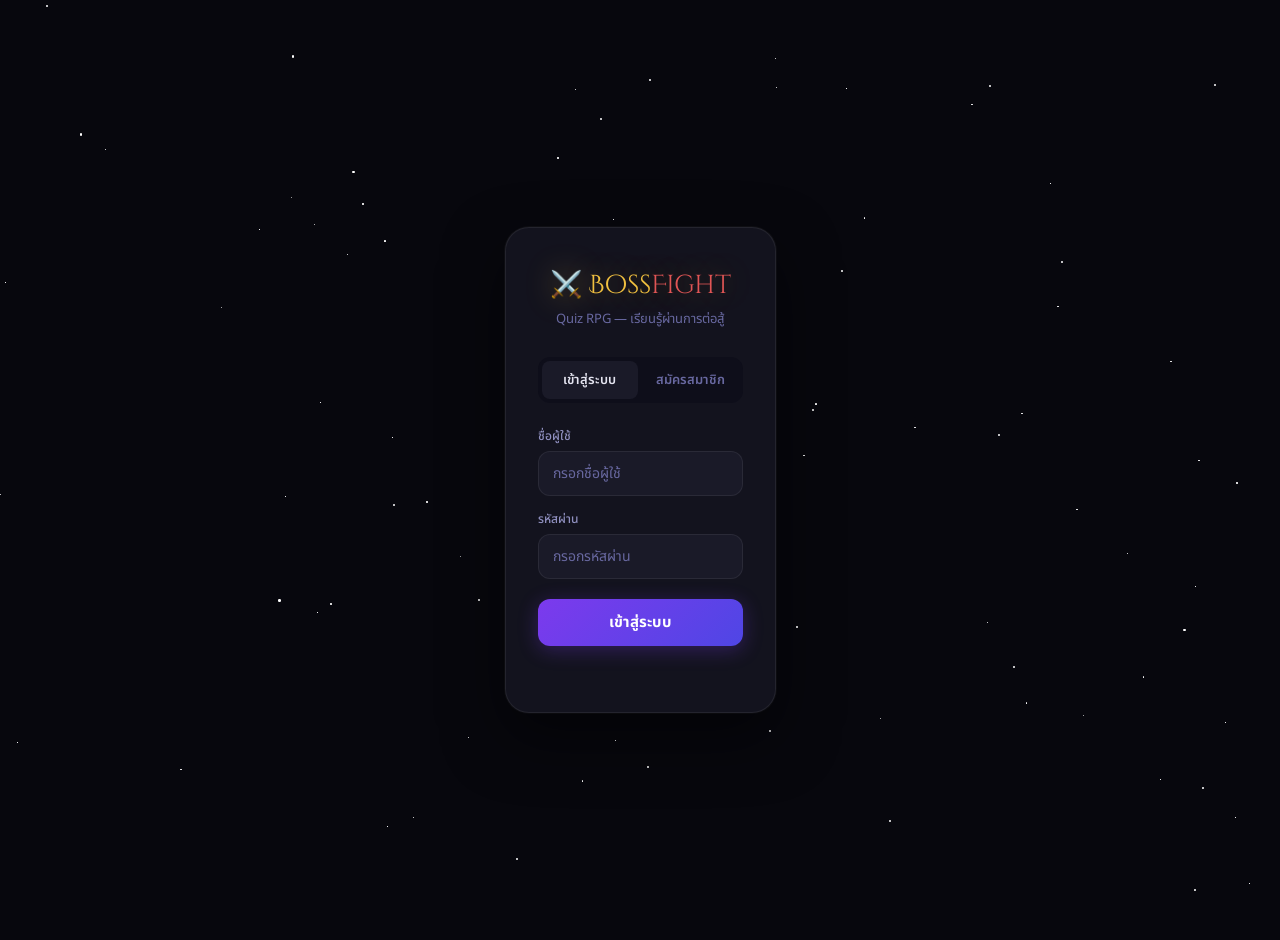
==== index.html @ 36916bfd "Add files via upload" ====
<!DOCTYPE html>
<html lang="th">
<head>
  <meta charset="UTF-8"/>
  <meta name="viewport" content="width=device-width,initial-scale=1.0"/>
  <title>Boss Fight Quiz v3</title>
  <link rel="stylesheet" href="style.css"/>
</head>
<body>

<div class="stars" id="stars"></div>
<div class="toast" id="toast"></div>

<!-- ═══════════════════════════════════════════
     LEVEL UP OVERLAY
═══════════════════════════════════════════ -->
<div class="overlay-bg" id="levelup-overlay">
  <div class="levelup-box">
    <div class="levelup-glow">⚡</div>
    <div class="levelup-title">LEVEL UP!</div>
    <div class="levelup-desc" id="levelup-level">Level 2</div>
    <div class="new-skills" id="levelup-skills"></div>
    <button class="btn btn-gold" onclick="closeLevelUp()">เดินหน้าต่อ!</button>
  </div>
</div>

<!-- ═══════════════════════════════════════════
     LOGIN SCREEN
═══════════════════════════════════════════ -->
<div id="login-screen">
  <div class="stars" style="position:fixed;inset:0;pointer-events:none;z-index:0"></div>
  <div style="position:relative;z-index:1;min-height:100vh;display:flex;align-items:center;justify-content:center;padding:20px">
    <div class="login-box">
      <div class="login-logo">⚔️ Boss<span>Fight</span></div>
      <div class="login-sub">Quiz RPG — เรียนรู้ผ่านการต่อสู้</div>

      <div class="login-tabs">
        <button class="login-tab active" id="login-tab-login"    onclick="switchLoginTab('login')">เข้าสู่ระบบ</button>
        <button class="login-tab"        id="login-tab-register" onclick="switchLoginTab('register')">สมัครสมาชิก</button>
      </div>

      <div class="input-group">
        <label class="input-label">ชื่อผู้ใช้</label>
        <input class="input-field" id="login-username" type="text" placeholder="กรอกชื่อผู้ใช้" autocomplete="username"/>
      </div>
      <div class="input-group">
        <label class="input-label">รหัสผ่าน</label>
        <input class="input-field" id="login-password" type="password" placeholder="กรอกรหัสผ่าน" autocomplete="current-password"
               onkeydown="if(event.key==='Enter')doLogin()"/>
      </div>
      <div class="input-group" id="register-extra" style="display:none">
        <label class="input-label">ชื่อที่แสดง</label>
        <input class="input-field" id="login-displayname" type="text" placeholder="ชื่อที่จะแสดงในเกม"/>
      </div>

      <button class="btn-login" onclick="doLogin()">
        <span id="login-btn-text">เข้าสู่ระบบ</span>
      </button>
      <div class="login-error" id="login-error"></div>
      <!-- <div class="login-hint">🔐 Admin: username <b>admin</b> / password <b>BFQ@admin2025</b></div> -->
    </div>
  </div>
</div>

<!-- ═══════════════════════════════════════════
     MAIN APP
═══════════════════════════════════════════ -->
<div id="app" style="display:none">

  <!-- HEADER -->
  <div class="header">
    <div class="logo">⚔️ Boss<span>Fight</span> Quiz</div>
    <div class="header-right">
      <span style="font-size:11px;color:var(--muted)">v3.0</span>
      <button class="btn-logout" onclick="doLogout()">ออกจากระบบ</button>
    </div>
  </div>

  <!-- STATUS BAR -->
  <div class="status-bar">
    <div class="stat-item">
      <div class="stat-label">⚡ Level</div>
      <div class="stat-val gold" id="stat-level">1</div>
    </div>
    <div class="stat-item">
      <div class="stat-label">💰 Gold</div>
      <div class="stat-val gold" id="stat-gold">0</div>
    </div>
    <div class="stat-item">
      <div class="stat-label">🏆 Wins</div>
      <div class="stat-val green" id="stat-wins">0</div>
    </div>
    <div class="stat-item">
      <div class="stat-label">🗼 Floor</div>
      <div class="stat-val purple" id="stat-floor">0</div>
    </div>
    <div class="xp-wrap">
      <div class="xp-track"><div class="xp-fill" id="xp-fill" style="width:0%"></div></div>
      <div class="xp-label" style="display:flex;justify-content:space-between">
        <span id="xp-label-left">0 / 100 XP</span>
        <span id="xp-label-right">Lv.1</span>
      </div>
    </div>
  </div>

  <!-- TABS -->
  <div class="tabs">
    <button class="tab active" id="tab-home"      onclick="showTab('home')">🏠 หลัก</button>
    <button class="tab"        id="tab-skills"    onclick="showTab('skills')">✨ สกิล</button>
    <button class="tab"        id="tab-inventory" onclick="showTab('inventory')">🎒 ไอเทม</button>
    <button class="tab"        id="tab-board"     onclick="showTab('board')">📊 อันดับ</button>
  </div>

  <!-- ═══════════════ HOME ═══════════════ -->
  <div id="screen-home">
    <div class="home-hero">
      <div class="home-title">เลือกบอสที่จะต่อสู้</div>
      <div class="home-sub">ตอบถูก → ดีลดาเมจ | ตอบผิด → โดนตี | Streak → โบนัสคูณ</div>
      <div class="player-greeting" id="player-name-display">สวัสดี!</div>
    </div>

    <!-- Daily Challenge -->
    <div class="daily-card" onclick="startDaily()">
      <div class="daily-icon">🌟</div>
      <div class="daily-info">
        <div class="daily-title">Daily Challenge</div>
        <div class="daily-sub">7 คำถามสุดมันส์จากทุกวิชา! รีเซ็ตทุกวัน</div>
      </div>
      <div class="daily-badge" id="daily-badge">รับรางวัล</div>
    </div>

    <div class="section-label">⚔️ เลือกบอส</div>
    <div class="boss-grid">
      <div class="boss-card" onclick="startBattle('bio')"         style="--accent:#4caf7d">
        <span class="boss-emoji">🦠</span>
        <div class="boss-name">ไวรัสโควิด</div>
        <div class="boss-sub">ชีววิทยา</div>
        <span class="boss-diff diff-easy">ง่าย</span>
        <div class="boss-reward">🏆 60XP · 💰30G</div>
      </div>
      <div class="boss-card" onclick="startBattle('english')"     style="--accent:#22d3ee">
        <span class="boss-emoji">📚</span>
        <div class="boss-name">Grammar Dragon</div>
        <div class="boss-sub">ภาษาอังกฤษ</div>
        <span class="boss-diff diff-easy">ง่าย</span>
        <div class="boss-reward">🏆 55XP · 💰28G</div>
      </div>
      <div class="boss-card" onclick="startBattle('thailand')"    style="--accent:#fb923c">
        <span class="boss-emoji">🏯</span>
        <div class="boss-name">สยามผู้พิทักษ์</div>
        <div class="boss-sub">ความรู้ไทย</div>
        <span class="boss-diff diff-easy">ง่าย</span>
        <div class="boss-reward">🏆 60XP · 💰32G</div>
      </div>
      <div class="boss-card" onclick="startBattle('math')"        style="--accent:#5b9cf6">
        <span class="boss-emoji">🐉</span>
        <div class="boss-name">มังกรสมการ</div>
        <div class="boss-sub">คณิตศาสตร์</div>
        <span class="boss-diff diff-med">ปานกลาง</span>
        <div class="boss-reward">🏆 80XP · 💰40G</div>
      </div>
      <div class="boss-card" onclick="startBattle('history')"     style="--accent:#fb923c">
        <span class="boss-emoji">⚔️</span>
        <div class="boss-name">จอมทัพโบราณ</div>
        <div class="boss-sub">ประวัติศาสตร์</div>
        <span class="boss-diff diff-med">ปานกลาง</span>
        <div class="boss-reward">🏆 70XP · 💰35G</div>
      </div>
      <div class="boss-card" onclick="startBattle('geography')"   style="--accent:#4caf7d">
        <span class="boss-emoji">🌍</span>
        <div class="boss-name">มังกรแผนที่</div>
        <div class="boss-sub">ภูมิศาสตร์</div>
        <span class="boss-diff diff-med">ปานกลาง</span>
        <div class="boss-reward">🏆 75XP · 💰38G</div>
      </div>
      <div class="boss-card" onclick="startBattle('science')"     style="--accent:#a78bfa">
        <span class="boss-emoji">⚗️</span>
        <div class="boss-name">จอมพลังงาน</div>
        <div class="boss-sub">วิทยาศาสตร์</div>
        <span class="boss-diff diff-hard">ยาก</span>
        <div class="boss-reward">🏆 100XP · 💰50G</div>
      </div>
      <div class="boss-card" onclick="startBattle('programming')" style="--accent:#22d3ee">
        <span class="boss-emoji">🐛</span>
        <div class="boss-name">บั๊กยักษ์</div>
        <div class="boss-sub">วิทยาการคอมพ์</div>
        <span class="boss-diff diff-hard">ยาก</span>
        <div class="boss-reward">🏆 95XP · 💰48G</div>
      </div>
      <div class="boss-card" onclick="startBattle('physics')"     style="--accent:#f472b6">
        <span class="boss-emoji">🌌</span>
        <div class="boss-name">ราชาแรงโน้มถ่วง</div>
        <div class="boss-sub">ฟิสิกส์</div>
        <span class="boss-diff diff-epic">ยากมาก</span>
        <div class="boss-reward">🏆 130XP · 💰65G</div>
      </div>
      <div class="boss-card" onclick="startBattle('astronomy')"   style="--accent:#22d3ee">
        <span class="boss-emoji">⭐</span>
        <div class="boss-name">ราชาดาว</div>
        <div class="boss-sub">ดาราศาสตร์</div>
        <span class="boss-diff diff-epic">ยากมาก</span>
        <div class="boss-reward">🏆 150XP · 💰75G</div>
      </div>
    </div>

    <!-- Endless Tower -->
    <div class="endless-card" onclick="startEndless()">
      <div class="endless-icon">🗼</div>
      <div class="endless-info">
        <div class="endless-title">Endless Tower</div>
        <div class="endless-sub">ขึ้นชั้นไม่สิ้นสุด · ยากขึ้นทุกชั้น · ดรอปเรต +50%</div>
      </div>
      <div style="color:var(--purple);font-size:18px;margin-left:auto">→</div>
    </div>
  </div>

  <!-- ═══════════════ BATTLE ═══════════════ -->
  <div id="screen-battle" style="display:none">

    <div class="floor-banner" id="floor-banner" style="display:none">
      <div><div class="floor-label">Endless Tower</div><div class="floor-num" id="floor-display">ชั้น 1</div></div>
      <div style="font-size:12px;color:var(--muted)" id="floor-record">สถิติ: 0</div>
    </div>

    <div class="battle-top">
      <div class="fighter">
        <div class="fighter-name">👤 ผู้เล่น</div>
        <div class="fighter-hp"><span id="player-hp-val">100</span><span id="player-hp-max">/100</span></div>
        <div class="hp-track"><div class="hp-fill hp-player" id="player-hp-bar" style="width:100%"></div></div>
      </div>
      <div class="vs-badge">VS</div>
      <div class="fighter">
        <div class="fighter-name" id="boss-name-display">👹 บอส</div>
        <div class="fighter-hp"><span id="boss-hp-val">100</span><span id="boss-hp-max">/100</span></div>
        <div class="hp-track"><div class="hp-fill hp-boss" id="boss-hp-bar" style="width:100%"></div></div>
      </div>
    </div>

    <div class="combo-bar">
      <div class="combo-flames">
        <span class="flame" id="f1">🔥</span><span class="flame" id="f2">🔥</span>
        <span class="flame" id="f3">🔥</span><span class="flame" id="f4">🔥</span>
        <span class="flame" id="f5">🔥</span>
      </div>
      <div class="combo-text">Streak: <span class="hi" id="combo-count">0</span> | Bonus: <span class="hi" id="combo-bonus">x1.0</span></div>
    </div>

    <div class="skills-row" id="skills-row"></div>

    <div class="question-card boss-speaking" id="question-card">
      <div class="boss-speech">
        <div class="boss-face" id="boss-face">👹</div>
        <div class="speech-bubble">
          <div class="boss-taunt" id="boss-taunt">บอสพูด...</div>
          <div class="question-text" id="question-text">คำถาม</div>
        </div>
      </div>
      <div class="choices" id="choices"></div>
    </div>

    <div class="battle-log" id="battle-log"></div>

    <div class="action-row" id="action-row" style="display:none">
      <button class="btn btn-gold" onclick="nextQuestion()">คำถามต่อไป →</button>
      <button class="btn btn-red"  onclick="surrenderBattle()">ยอมแพ้</button>
    </div>

    <div style="display:flex;justify-content:space-between;flex-wrap:wrap;gap:8px;margin-top:4px">
      <span style="font-size:12px;color:var(--muted)" id="q-counter">ข้อ 1/5</span>
      <span style="font-size:12px;color:var(--gold)"  id="battle-score">คะแนน: 0</span>
    </div>
  </div>

  <!-- ═══════════════ RESULT ═══════════════ -->
  <div id="screen-result" style="display:none">
    <div class="result-hero">
      <div class="result-icon"  id="result-icon">🏆</div>
      <div class="result-title" id="result-title">ชนะแล้ว!</div>
      <div class="result-sub"   id="result-sub">สรุปผล</div>
      <div class="grade-badge grade-S" id="result-grade">S</div>
    </div>
    <div class="stats-grid">
      <div class="stat-box"><div class="stat-box-num" id="r-correct">0</div><div class="stat-box-label">ตอบถูก</div></div>
      <div class="stat-box"><div class="stat-box-num" id="r-wrong">0</div><div class="stat-box-label">ตอบผิด</div></div>
      <div class="stat-box"><div class="stat-box-num" id="r-maxcombo">0</div><div class="stat-box-label">Max Streak</div></div>
      <div class="stat-box"><div class="stat-box-num" id="r-score">0</div><div class="stat-box-label">คะแนน</div></div>
    </div>
    <div class="rewards-card">
      <div class="rewards-title">รางวัลที่ได้รับ</div>
      <div id="rewards-list"></div>
    </div>
    <div class="action-row">
      <button class="btn btn-gold"   onclick="showTab('home')">กลับหน้าหลัก</button>
      <button class="btn btn-purple" onclick="startEndless()">🗼 Endless</button>
      <button class="btn"            onclick="showTab('board')">📊 อันดับ</button>
    </div>
  </div>

  <!-- ═══════════════ SKILLS ═══════════════ -->
  <div id="screen-skills" style="display:none">
    <div style="margin-bottom:12px">
      <div style="font-size:15px;font-weight:700;color:var(--text)">ทักษะของเจ้า</div>
      <div style="font-size:12px;color:var(--muted)">ปลดล็อคตามเลเวล — ใช้ระหว่างต่อสู้ได้</div>
    </div>
    <div class="skill-list" id="skill-list"></div>
  </div>

  <!-- ═══════════════ INVENTORY ═══════════════ -->
  <div id="screen-inventory" style="display:none">
    <div class="inv-header">
      <div>
        <div style="font-size:15px;font-weight:700;color:var(--text)">กระเป๋าไอเทม</div>
        <div style="font-size:12px;color:var(--muted)">กดดูรายละเอียด — ใช้ระหว่างต่อสู้ผ่านปุ่ม Quick Bar</div>
      </div>
      <div class="inv-gold">💰 <span id="inv-gold-display">0</span></div>
    </div>
    <div class="item-detail" id="item-detail">
      <div class="item-detail-header">
        <div class="item-big-icon" id="item-detail-icon">🧪</div>
        <div>
          <div class="item-detail-title" id="item-detail-name">ไอเทม</div>
          <div class="item-detail-sub"   id="item-detail-desc">คำอธิบาย</div>
          <span class="item-rarity"      id="item-detail-rarity">Common</span>
        </div>
      </div>
    </div>
    <div class="inv-grid" id="inv-grid"></div>
    <div class="text-muted" style="margin-top:6px">✨ ไอเทม Epic/Legend ดรอปจากบอสและ Endless Tower</div>
  </div>

  <!-- ═══════════════ LEADERBOARD ═══════════════ -->
  <div id="screen-board" style="display:none">
    <div style="margin-bottom:12px">
      <div style="font-size:15px;font-weight:700;color:var(--text)">📊 อันดับผู้เล่น</div>
      <div style="font-size:12px;color:var(--muted)">เรียงตามคะแนนสะสมทั้งหมด</div>
    </div>
    <div id="board-list"></div>
  </div>

</div><!-- /app -->

<script src="game.js"></script>
</body>
</html>
---- style.css ----
/* =============================================
   BOSS FIGHT QUIZ v3.0 — style.css
   ============================================= */

@import url('https://fonts.googleapis.com/css2?family=Cinzel+Decorative:wght@700;900&family=Noto+Sans+Thai:wght@300;400;500;600;700&family=JetBrains+Mono:wght@400;700&display=swap');

:root {
  --bg:       #07070d;
  --bg2:      #0e0e1a;
  --bg3:      #14141f;
  --card:     #13131e;
  --card2:    #1a1a28;
  --card3:    #212133;
  --border:   rgba(255,255,255,0.07);
  --border2:  rgba(255,255,255,0.14);
  --border3:  rgba(255,255,255,0.22);
  --gold:     #f0c040;
  --gold2:    #ffe080;
  --red:      #e05555;
  --red2:     #ff7777;
  --green:    #4caf7d;
  --green2:   #7dffa8;
  --blue:     #5b9cf6;
  --blue2:    #8fc5ff;
  --purple:   #a78bfa;
  --purple2:  #c9b5ff;
  --orange:   #fb923c;
  --cyan:     #22d3ee;
  --pink:     #f472b6;
  --text:     #e4e4f0;
  --muted:    #6868a0;
  --muted2:   #9090c0;
  --r:        12px;
  --r-lg:     18px;
  --r-xl:     24px;
}

*, *::before, *::after { box-sizing: border-box; margin: 0; padding: 0; }

html { scroll-behavior: smooth; }

body {
  background: var(--bg);
  color: var(--text);
  font-family: 'Noto Sans Thai', sans-serif;
  min-height: 100vh;
  overflow-x: hidden;
}

/* ── SCROLLBAR ── */
::-webkit-scrollbar { width: 4px; }
::-webkit-scrollbar-track { background: var(--bg); }
::-webkit-scrollbar-thumb { background: var(--card3); border-radius: 99px; }

/* ── SELECTION ── */
::selection { background: rgba(167,139,250,0.3); color: var(--purple2); }

/* =============================================
   STARS
   ============================================= */
.stars { position: fixed; inset: 0; pointer-events: none; z-index: 0; overflow: hidden; }
.star  {
  position: absolute; border-radius: 50%; background: #fff;
  animation: twinkle var(--d,3s) var(--delay,0s) infinite;
}
@keyframes twinkle { 0%,100%{opacity:.08} 50%{opacity:var(--op,.6)} }

/* =============================================
   LAYOUT
   ============================================= */
.screen { display: none; }
.screen.active { display: block; }

#app {
  position: relative; z-index: 1;
  max-width: 720px; margin: 0 auto; padding: 16px;
}

/* ── HEADER ── */
.header {
  display: flex; align-items: center;
  justify-content: space-between; padding: 12px 0 18px;
}
.logo {
  font-family: 'Cinzel Decorative', serif;
  font-size: 17px; color: var(--gold);
  letter-spacing: 1px;
  text-shadow: 0 0 24px rgba(240,192,64,.45);
}
.logo span { color: var(--red); text-shadow: 0 0 16px rgba(224,85,85,.5); }
.header-right { display: flex; align-items: center; gap: 10px; }
.btn-logout {
  font-size: 12px; color: var(--muted2); background: transparent;
  border: 1px solid var(--border); border-radius: 8px;
  padding: 5px 10px; cursor: pointer; font-family: inherit; transition: all .2s;
}
.btn-logout:hover { border-color: var(--red); color: var(--red); }

/* ── STATUS BAR ── */
.status-bar {
  background: var(--card); border: 1px solid var(--border);
  border-radius: var(--r-lg); padding: 14px 18px; margin-bottom: 14px;
  display: grid; grid-template-columns: 1fr 1fr 1fr 1fr; gap: 10px; align-items: center;
}
.stat-item { text-align: center; }
.stat-label { font-size: 10px; color: var(--muted); letter-spacing: 1px; text-transform: uppercase; margin-bottom: 3px; }
.stat-val   { font-size: 17px; font-weight: 700; color: var(--text); }
.stat-val.gold   { color: var(--gold); }
.stat-val.purple { color: var(--purple); }
.stat-val.cyan   { color: var(--cyan); }
.stat-val.green  { color: var(--green); }
.xp-wrap    { grid-column: 1 / -1; margin-top: 2px; }
.xp-track   { background: rgba(255,255,255,.05); border-radius: 99px; height: 7px; overflow: hidden; position: relative; }
.xp-fill    { height: 100%; border-radius: 99px; background: linear-gradient(90deg, var(--purple), var(--blue), var(--cyan)); transition: width .7s cubic-bezier(.4,0,.2,1); }
.xp-label   { font-size: 11px; color: var(--muted); margin-top: 3px; display: flex; justify-content: space-between; }

/* ── TABS ── */
.tabs {
  display: flex; gap: 3px; background: var(--card);
  border: 1px solid var(--border); border-radius: var(--r);
  padding: 4px; margin-bottom: 14px;
}
.tab {
  flex: 1; text-align: center; padding: 7px 3px;
  border-radius: 8px; font-size: 12px; font-weight: 600;
  cursor: pointer; transition: all .2s; color: var(--muted);
  border: none; background: transparent; font-family: inherit;
}
.tab.active { background: var(--card2); color: var(--text); box-shadow: inset 0 0 0 1px var(--border2); }
.tab:hover:not(.active) { color: var(--text); }

/* =============================================
   LOGIN SCREEN
   ============================================= */
#login-screen {
  min-height: 100vh; display: flex; align-items: center;
  justify-content: center; padding: 20px;
  position: relative; z-index: 1;
}
.login-box {
  background: var(--card); border: 1px solid var(--border);
  border-radius: var(--r-xl); padding: 40px 32px; width: 100%; max-width: 420px;
  text-align: center;
  box-shadow: 0 24px 60px rgba(0,0,0,.5), 0 0 0 1px rgba(255,255,255,.04);
}
.login-logo {
  font-family: 'Cinzel Decorative', serif;
  font-size: 26px; color: var(--gold);
  text-shadow: 0 0 30px rgba(240,192,64,.4);
  margin-bottom: 6px;
}
.login-logo span { color: var(--red); }
.login-sub  { font-size: 13px; color: var(--muted); margin-bottom: 28px; }
.login-tabs { display: flex; gap: 4px; background: var(--bg2); border-radius: var(--r); padding: 4px; margin-bottom: 24px; }
.login-tab  {
  flex: 1; padding: 9px; border-radius: 8px; font-size: 13px; font-weight: 600;
  cursor: pointer; transition: all .2s; color: var(--muted);
  border: none; background: transparent; font-family: inherit;
}
.login-tab.active { background: var(--card2); color: var(--text); }
.input-group { margin-bottom: 14px; text-align: left; }
.input-label { font-size: 12px; color: var(--muted2); margin-bottom: 6px; display: block; font-weight: 500; }
.input-field {
  width: 100%; background: var(--card2); border: 1px solid var(--border);
  border-radius: var(--r); padding: 11px 14px; font-size: 14px;
  color: var(--text); font-family: inherit; transition: border-color .2s; outline: none;
}
.input-field:focus { border-color: var(--purple); }
.input-field::placeholder { color: var(--muted); }
.btn-login {
  width: 100%; padding: 12px; border-radius: var(--r);
  background: linear-gradient(135deg, #7c3aed, #4f46e5);
  border: none; color: #fff; font-size: 15px; font-weight: 700;
  cursor: pointer; font-family: inherit; transition: all .2s; margin-top: 6px;
  box-shadow: 0 4px 20px rgba(124,58,237,.3);
}
.btn-login:hover { transform: translateY(-1px); box-shadow: 0 6px 24px rgba(124,58,237,.45); }
.login-hint { font-size: 11px; color: var(--muted); margin-top: 14px; }
.login-error { font-size: 13px; color: var(--red); margin-top: 8px; min-height: 18px; }

/* =============================================
   HOME SCREEN
   ============================================= */
.home-hero { text-align: center; padding: 24px 0 20px; }
.home-title {
  font-family: 'Cinzel Decorative', serif;
  font-size: 28px; color: var(--gold);
  text-shadow: 0 0 40px rgba(240,192,64,.3);
  line-height: 1.2; margin-bottom: 6px;
}
.home-sub { color: var(--muted); font-size: 14px; margin-bottom: 8px; }
.player-greeting { font-size: 15px; color: var(--purple2); font-weight: 600; margin-bottom: 24px; }

.section-label {
  font-size: 11px; color: var(--muted); letter-spacing: 1.5px;
  text-transform: uppercase; font-weight: 700; margin-bottom: 10px;
}
.boss-grid { display: grid; grid-template-columns: 1fr 1fr; gap: 9px; margin-bottom: 10px; }
.boss-card {
  background: var(--card); border: 1px solid var(--border);
  border-radius: var(--r-lg); padding: 14px 12px;
  cursor: pointer; transition: all .25s;
  position: relative; overflow: hidden; text-align: center;
}
.boss-card::before {
  content: ''; position: absolute; inset: 0;
  background: var(--accent, transparent); opacity: 0; transition: opacity .25s;
}
.boss-card::after {
  content: ''; position: absolute; top: 0; left: 0; right: 0; height: 1px;
  background: linear-gradient(90deg, transparent, var(--accent, transparent), transparent);
  opacity: .5;
}
.boss-card:hover { border-color: var(--border2); transform: translateY(-3px); box-shadow: 0 8px 24px rgba(0,0,0,.3); }
.boss-card:hover::before { opacity: .07; }
.boss-card .boss-emoji { font-size: 34px; margin-bottom: 6px; display: block; filter: drop-shadow(0 0 10px rgba(255,255,255,.25)); }
.boss-card .boss-name  { font-size: 14px; font-weight: 700; color: var(--text); margin-bottom: 2px; }
.boss-card .boss-sub   { font-size: 11px; color: var(--muted); margin-bottom: 6px; }
.boss-card .boss-diff  { display: inline-block; font-size: 10px; padding: 2px 8px; border-radius: 99px; font-weight: 700; }
.diff-easy   { background: rgba(76,175,125,.15); color: var(--green); }
.diff-med    { background: rgba(240,192,64,.15);  color: var(--gold); }
.diff-hard   { background: rgba(224,85,85,.15);   color: var(--red); }
.diff-epic   { background: rgba(167,139,250,.15); color: var(--purple); }
.diff-legend { background: rgba(34,211,238,.15);  color: var(--cyan); }
.boss-card .boss-reward { font-size: 10px; color: var(--muted); margin-top: 4px; }

.endless-card {
  background: linear-gradient(135deg,#1a0a2e,#0a1a2e);
  border: 1px solid rgba(167,139,250,.3); border-radius: var(--r-lg);
  padding: 18px; cursor: pointer; transition: all .25s;
  display: flex; align-items: center; gap: 14px; margin-bottom: 10px;
}
.endless-card:hover { border-color: rgba(167,139,250,.6); transform: translateY(-2px); box-shadow: 0 8px 28px rgba(167,139,250,.1); }
.endless-icon  { font-size: 38px; filter: drop-shadow(0 0 10px rgba(167,139,250,.4)); }
.endless-title { font-size: 16px; font-weight: 700; color: var(--purple); margin-bottom: 3px; }
.endless-sub   { font-size: 12px; color: var(--muted); }

/* Daily Challenge Card */
.daily-card {
  background: linear-gradient(135deg,#0a2e1a,#0a1a0e);
  border: 1px solid rgba(76,175,125,.3); border-radius: var(--r-lg);
  padding: 16px; cursor: pointer; transition: all .25s;
  display: flex; align-items: center; gap: 14px; margin-bottom: 16px;
}
.daily-card:hover { border-color: rgba(76,175,125,.6); transform: translateY(-2px); }
.daily-icon  { font-size: 32px; }
.daily-title { font-size: 15px; font-weight: 700; color: var(--green); margin-bottom: 2px; }
.daily-sub   { font-size: 12px; color: var(--muted); }
.daily-badge { margin-left: auto; background: rgba(76,175,125,.15); color: var(--green); font-size: 11px; padding: 4px 10px; border-radius: 99px; font-weight: 700; white-space: nowrap; }

/* =============================================
   BATTLE SCREEN
   ============================================= */
.battle-top {
  display: grid; grid-template-columns: 1fr auto 1fr;
  gap: 10px; align-items: center; margin-bottom: 12px;
}
.fighter {
  background: var(--card); border: 1px solid var(--border);
  border-radius: var(--r); padding: 11px 12px;
}
.fighter-name { font-size: 12px; font-weight: 700; color: var(--text); margin-bottom: 5px; display: flex; align-items: center; gap: 5px; }
.fighter-hp   { font-size: 11px; color: var(--muted); margin-bottom: 4px; display: flex; justify-content: space-between; }
.hp-track     { background: rgba(255,255,255,.05); border-radius: 99px; height: 7px; overflow: hidden; }
.hp-fill      { height: 100%; border-radius: 99px; transition: width .5s cubic-bezier(.4,0,.2,1); }
.hp-player    { background: linear-gradient(90deg, var(--green), var(--green2)); }
.hp-boss      { background: linear-gradient(90deg, var(--red),   var(--red2)); }
.vs-badge     { background: var(--card2); border: 1px solid var(--border); border-radius: 99px; padding: 5px 10px; font-size: 12px; font-weight: 700; color: var(--muted); white-space: nowrap; }

.combo-bar {
  background: var(--card); border: 1px solid var(--border);
  border-radius: var(--r); padding: 9px 13px; margin-bottom: 10px;
  display: flex; align-items: center; justify-content: space-between; gap: 8px;
}
.combo-flames { display: flex; gap: 3px; }
.flame { font-size: 17px; opacity: .15; transition: all .3s; filter: grayscale(1); }
.flame.active { opacity: 1; filter: none; animation: flamePop .3s; }
@keyframes flamePop { 0%{transform:scale(1.6)} 100%{transform:scale(1)} }
.combo-text { font-size: 12px; color: var(--muted); }
.combo-text .hi { color: var(--orange); font-weight: 700; font-family: 'JetBrains Mono', monospace; }

.floor-banner {
  background: linear-gradient(135deg,#1a0a2e,#0a1a2e);
  border: 1px solid rgba(167,139,250,.3); border-radius: var(--r);
  padding: 9px 14px; display: flex; align-items: center;
  justify-content: space-between; margin-bottom: 10px;
}
.floor-num   { font-size: 18px; font-weight: 700; color: var(--purple); font-family: 'JetBrains Mono', monospace; }
.floor-label { font-size: 11px; color: var(--muted); }

/* Skills row */
.skills-row { display: flex; gap: 6px; margin-bottom: 10px; flex-wrap: wrap; }
.skill-btn {
  background: var(--card2); border: 1px solid var(--border);
  border-radius: 8px; padding: 5px 9px; font-size: 11px;
  cursor: pointer; color: var(--muted); transition: all .2s;
  display: flex; align-items: center; gap: 3px; font-family: inherit;
}
.skill-btn.ready  { color: var(--text); border-color: var(--purple); box-shadow: 0 0 8px rgba(167,139,250,.2); }
.skill-btn.active-buff { border-color: var(--gold); color: var(--gold); box-shadow: 0 0 8px rgba(240,192,64,.3); animation: buffPulse 1s infinite; }
@keyframes buffPulse { 0%,100%{opacity:1} 50%{opacity:.6} }
.skill-btn.disabled { opacity: .35; cursor: not-allowed; }
.skill-cd { font-size: 10px; color: var(--red); font-family: 'JetBrains Mono', monospace; }
.skill-btn.item-btn { border-color: rgba(34,211,238,.3); color: var(--cyan); }
.skill-btn.item-btn:hover { border-color: var(--cyan); background: rgba(34,211,238,.05); }

/* Question card */
.question-card {
  background: var(--card); border: 1px solid var(--border);
  border-radius: var(--r-lg); padding: 16px; margin-bottom: 10px; transition: all .3s;
}
.question-card.boss-speaking { border-color: rgba(224,85,85,.35); box-shadow: 0 0 24px rgba(224,85,85,.06); }
.boss-speech { display: flex; gap: 11px; align-items: flex-start; margin-bottom: 12px; }
.boss-face   { font-size: 36px; filter: drop-shadow(0 0 10px rgba(255,255,255,.2)); flex-shrink: 0; line-height: 1; }
.speech-bubble {
  background: var(--card2); border: 1px solid var(--border);
  border-radius: 12px; padding: 10px 13px; position: relative; flex: 1;
}
.speech-bubble::before { content:''; position:absolute; left:-7px; top:12px; border:6px solid transparent; border-right-color: var(--border); }
.speech-bubble::after  { content:''; position:absolute; left:-5px; top:13px; border:5px solid transparent; border-right-color: var(--card2); }
.boss-taunt    { font-size: 11px; color: var(--muted); margin-bottom: 4px; font-style: italic; }
.question-text { font-size: 15px; font-weight: 600; color: var(--text); line-height: 1.55; }
.q-category    { font-size: 10px; color: var(--muted); margin-bottom: 4px; text-transform: uppercase; letter-spacing: 1px; }

.choices { display: flex; flex-direction: column; gap: 7px; margin-bottom: 10px; }
.choice {
  background: var(--card2); border: 1px solid var(--border); border-radius: var(--r);
  padding: 11px 15px; cursor: pointer; font-size: 14px; font-weight: 500;
  color: var(--text); text-align: left; transition: all .2s;
  font-family: inherit; width: 100%;
}
.choice:hover:not(:disabled) { border-color: var(--border2); transform: translateX(5px); background: var(--card3); }
.choice.correct { border-color: var(--green); background: rgba(76,175,125,.1); color: var(--green2); }
.choice.wrong   { border-color: var(--red);   background: rgba(224,85,85,.1);  color: var(--red2); }
.choice.hint-removed { opacity: .2; cursor: not-allowed; transform: none !important; }
.choice:disabled { cursor: default; transform: none; }

.battle-log {
  background: var(--card2); border: 1px solid var(--border); border-radius: var(--r);
  padding: 10px 13px; font-size: 13px; color: var(--muted);
  margin-bottom: 10px; display: none; line-height: 1.65;
}
.log-good { color: var(--green); font-weight: 600; }
.log-bad  { color: var(--red);   font-weight: 600; }
.log-exp  { color: var(--blue);  display: block; margin-top: 4px; font-size: 12px; }
.log-shield { color: var(--cyan); font-weight: 600; }

.action-row { display: flex; gap: 8px; margin-bottom: 10px; flex-wrap: wrap; }
.btn {
  padding: 10px 17px; border-radius: var(--r); border: 1px solid var(--border);
  background: var(--card2); color: var(--text); font-size: 13px; font-weight: 700;
  cursor: pointer; transition: all .2s; font-family: inherit;
}
.btn:hover { border-color: var(--border2); background: var(--card3); }
.btn-gold   { border-color: rgba(240,192,64,.4); color: var(--gold); background: rgba(240,192,64,.05); }
.btn-gold:hover { background: rgba(240,192,64,.12); }
.btn-red    { border-color: rgba(224,85,85,.4); color: var(--red); background: rgba(224,85,85,.05); }
.btn-purple { border-color: rgba(167,139,250,.4); color: var(--purple); background: rgba(167,139,250,.05); }
.btn-purple:hover { background: rgba(167,139,250,.12); }
.btn-green  { border-color: rgba(76,175,125,.4); color: var(--green); background: rgba(76,175,125,.05); }

/* =============================================
   RESULT SCREEN
   ============================================= */
.result-hero { text-align: center; padding: 20px 0 16px; }
.result-icon  { font-size: 60px; margin-bottom: 10px; filter: drop-shadow(0 0 18px rgba(240,192,64,.4)); }
.result-title {
  font-family: 'Cinzel Decorative', serif;
  font-size: 22px; color: var(--gold); margin-bottom: 5px;
}
.result-sub { color: var(--muted); font-size: 13px; }
.grade-badge {
  display: inline-block; font-family: 'Cinzel Decorative', serif;
  font-size: 32px; padding: 10px 20px; border-radius: var(--r);
  margin: 10px 0; border: 2px solid; letter-spacing: 2px;
}
.grade-S { color: var(--cyan);   border-color: var(--cyan);   background: rgba(34,211,238,.08); text-shadow: 0 0 20px var(--cyan); }
.grade-A { color: var(--gold);   border-color: var(--gold);   background: rgba(240,192,64,.08); text-shadow: 0 0 20px var(--gold); }
.grade-B { color: var(--purple); border-color: var(--purple); background: rgba(167,139,250,.08); }
.grade-C { color: var(--blue);   border-color: var(--blue);   background: rgba(91,156,246,.08); }
.grade-D { color: var(--muted);  border-color: var(--muted);  background: transparent; }

.stats-grid  { display: grid; grid-template-columns: repeat(4,1fr); gap: 7px; margin-bottom: 10px; }
.stat-box    { background: var(--card); border: 1px solid var(--border); border-radius: var(--r); padding: 10px; text-align: center; }
.stat-box-num   { font-size: 20px; font-weight: 700; color: var(--text); margin-bottom: 2px; font-family: 'JetBrains Mono', monospace; }
.stat-box-label { font-size: 10px; color: var(--muted); }
.rewards-card { background: var(--card); border: 1px solid var(--border); border-radius: var(--r-lg); padding: 14px; margin-bottom: 10px; }
.rewards-title { font-size: 12px; font-weight: 700; color: var(--muted); margin-bottom: 10px; text-transform: uppercase; letter-spacing: 1px; }
.reward-row { display: flex; align-items: center; gap: 9px; padding: 6px 0; border-bottom: 1px solid var(--border); }
.reward-row:last-child { border-bottom: none; }
.reward-icon { font-size: 18px; width: 26px; text-align: center; }
.reward-name { font-size: 13px; color: var(--text); }
.reward-val  { margin-left: auto; font-size: 13px; font-weight: 700; color: var(--gold); }

/* =============================================
   SKILLS TAB
   ============================================= */
.skill-list { display: flex; flex-direction: column; gap: 8px; }
.skill-card {
  background: var(--card); border: 1px solid var(--border);
  border-radius: var(--r-lg); padding: 13px 15px; transition: all .2s;
}
.skill-card:hover { border-color: var(--border2); }
.skill-card.unlocked { border-color: rgba(167,139,250,.2); }
.skill-header  { display: flex; align-items: center; gap: 11px; margin-bottom: 5px; }
.skill-icon-lg { font-size: 26px; filter: drop-shadow(0 0 8px rgba(167,139,250,.3)); }
.skill-info    { flex: 1; }
.skill-title   { font-size: 14px; font-weight: 700; color: var(--text); }
.skill-desc    { font-size: 12px; color: var(--muted); margin-top: 2px; line-height: 1.4; }
.skill-meta    { display: flex; gap: 6px; flex-wrap: wrap; margin-top: 5px; }
.skill-tag     { font-size: 10px; padding: 2px 8px; border-radius: 99px; font-weight: 600; }
.tag-cd        { background: rgba(224,85,85,.1);   color: var(--red); }
.tag-unlock    { background: rgba(76,175,125,.1);   color: var(--green); }
.tag-locked    { background: rgba(112,112,160,.1);  color: var(--muted); }
.tag-active    { background: rgba(91,156,246,.1);   color: var(--blue); }
.tag-passive   { background: rgba(240,192,64,.1);   color: var(--gold); }
.tag-ultimate  { background: rgba(34,211,238,.1);   color: var(--cyan); }

/* =============================================
   INVENTORY TAB
   ============================================= */
.inv-header { display: flex; align-items: center; justify-content: space-between; margin-bottom: 12px; }
.inv-gold   { font-size: 14px; color: var(--gold); font-weight: 700; }
.inv-grid   { display: grid; grid-template-columns: repeat(5,1fr); gap: 7px; margin-bottom: 14px; }
.inv-slot {
  background: var(--card); border: 1px solid var(--border);
  border-radius: var(--r); aspect-ratio: 1;
  display: flex; flex-direction: column; align-items: center; justify-content: center;
  cursor: pointer; transition: all .2s; position: relative; padding: 7px;
}
.inv-slot:hover:not(.empty) { border-color: var(--border2); transform: scale(1.04); }
.inv-slot .item-icon { font-size: 22px; margin-bottom: 3px; }
.inv-slot .item-name { font-size: 10px; color: var(--muted); text-align: center; line-height: 1.2; }
.inv-slot .item-qty  { position: absolute; top: 3px; right: 5px; font-size: 10px; color: var(--gold); font-weight: 700; font-family: 'JetBrains Mono', monospace; }
.inv-slot.empty      { opacity: .25; cursor: default; }
.inv-slot.rarity-rare   { border-color: rgba(91,156,246,.3); }
.inv-slot.rarity-epic   { border-color: rgba(167,139,250,.4); box-shadow: 0 0 8px rgba(167,139,250,.15); }
.inv-slot.rarity-legend { border-color: rgba(240,192,64,.5); box-shadow: 0 0 12px rgba(240,192,64,.2); animation: legendGlow 2s infinite; }
@keyframes legendGlow { 0%,100%{box-shadow:0 0 8px rgba(240,192,64,.2)} 50%{box-shadow:0 0 18px rgba(240,192,64,.4)} }

.item-detail {
  background: var(--card); border: 1px solid var(--border);
  border-radius: var(--r-lg); padding: 14px; margin-bottom: 12px; display: none;
  animation: fadeIn .2s;
}
@keyframes fadeIn { from{opacity:0;transform:translateY(-6px)} to{opacity:1;transform:translateY(0)} }
.item-detail-header { display: flex; align-items: center; gap: 12px; margin-bottom: 10px; }
.item-big-icon     { font-size: 36px; }
.item-detail-title { font-size: 16px; font-weight: 700; color: var(--text); }
.item-detail-sub   { font-size: 12px; color: var(--muted); margin-top: 3px; line-height: 1.4; }
.item-rarity       { font-size: 10px; padding: 2px 8px; border-radius: 99px; display: inline-block; margin-top: 4px; font-weight: 700; }
.rarity-common { background: rgba(112,112,160,.2); color: var(--muted); }
.rarity-rare   { background: rgba(91,156,246,.15);  color: var(--blue); }
.rarity-epic   { background: rgba(167,139,250,.15); color: var(--purple); }
.rarity-legend { background: rgba(240,192,64,.15);  color: var(--gold); }

/* =============================================
   SHOP TAB
   ============================================= */
#screen-shop { display: none; }
.shop-grid { display: grid; grid-template-columns: 1fr 1fr; gap: 9px; }
.shop-item {
  background: var(--card); border: 1px solid var(--border);
  border-radius: var(--r-lg); padding: 14px; text-align: center; transition: all .2s;
}
.shop-item:hover { border-color: var(--border2); }
.shop-icon  { font-size: 30px; margin-bottom: 8px; }
.shop-name  { font-size: 13px; font-weight: 700; color: var(--text); margin-bottom: 3px; }
.shop-desc  { font-size: 11px; color: var(--muted); margin-bottom: 10px; line-height: 1.4; }
.shop-price { font-size: 14px; font-weight: 700; color: var(--gold); margin-bottom: 8px; }
.btn-buy {
  width: 100%; padding: 8px; border-radius: 8px;
  background: rgba(240,192,64,.08); border: 1px solid rgba(240,192,64,.3);
  color: var(--gold); font-size: 12px; font-weight: 700;
  cursor: pointer; transition: all .2s; font-family: inherit;
}
.btn-buy:hover { background: rgba(240,192,64,.15); }
.btn-buy:disabled { opacity: .4; cursor: not-allowed; }

/* =============================================
   LEADERBOARD TAB
   ============================================= */
#screen-board { display: none; }
.board-row {
  display: flex; align-items: center; gap: 12px;
  background: var(--card); border: 1px solid var(--border);
  border-radius: var(--r); padding: 12px 14px; margin-bottom: 7px; transition: all .2s;
}
.board-row:hover { border-color: var(--border2); }
.board-rank  { font-size: 18px; font-weight: 700; font-family: 'JetBrains Mono', monospace; width: 30px; text-align: center; }
.board-rank.r1 { color: var(--gold); }
.board-rank.r2 { color: var(--muted2); }
.board-rank.r3 { color: var(--orange); }
.board-name  { flex: 1; font-size: 14px; font-weight: 600; color: var(--text); }
.board-stats { text-align: right; }
.board-score { font-size: 14px; font-weight: 700; color: var(--gold); }
.board-level { font-size: 11px; color: var(--muted); }

/* =============================================
   TOAST
   ============================================= */
.toast {
  position: fixed; top: 16px; right: 16px;
  background: var(--card2); border: 1px solid var(--border2);
  border-radius: var(--r); padding: 10px 15px;
  font-size: 13px; color: var(--text); z-index: 9999;
  opacity: 0; transform: translateX(12px);
  transition: all .3s; pointer-events: none;
  max-width: 260px; line-height: 1.4;
  box-shadow: 0 8px 24px rgba(0,0,0,.4);
}
.toast.show { opacity: 1; transform: translateX(0); }
.toast.gold-toast   { border-color: rgba(240,192,64,.45); color: var(--gold); }
.toast.green-toast  { border-color: rgba(76,175,125,.45); color: var(--green); }
.toast.red-toast    { border-color: rgba(224,85,85,.45);  color: var(--red); }
.toast.purple-toast { border-color: rgba(167,139,250,.45);color: var(--purple); }

/* =============================================
   LEVEL UP OVERLAY
   ============================================= */
.overlay-bg {
  position: fixed; inset: 0; background: rgba(0,0,0,.85);
  z-index: 1000; display: flex; align-items: center; justify-content: center;
  opacity: 0; pointer-events: none; transition: opacity .3s;
}
.overlay-bg.show { opacity: 1; pointer-events: all; }
.levelup-box {
  background: var(--card); border: 2px solid var(--gold);
  border-radius: var(--r-xl); padding: 30px 28px;
  text-align: center; max-width: 340px; width: 90%;
  animation: popIn .4s cubic-bezier(.4,0,.2,1);
  box-shadow: 0 0 60px rgba(240,192,64,.2);
}
@keyframes popIn { 0%{transform:scale(.7);opacity:0} 100%{transform:scale(1);opacity:1} }
.levelup-glow { font-size: 52px; margin-bottom: 10px; filter: drop-shadow(0 0 20px rgba(240,192,64,.6)); }
.levelup-title { font-family: 'Cinzel Decorative', serif; font-size: 20px; color: var(--gold); margin-bottom: 5px; }
.levelup-desc  { color: var(--muted); font-size: 13px; margin-bottom: 18px; }
.new-skills    { text-align: left; margin-bottom: 16px; }
.new-skill-item {
  display: flex; align-items: center; gap: 8px;
  padding: 6px 0; border-bottom: 1px solid var(--border);
  font-size: 13px; color: var(--text);
}
.new-skill-item:last-child { border-bottom: none; }

/* =============================================
   ANIMATIONS
   ============================================= */
@keyframes shake {
  0%,100%{transform:translateX(0)} 20%{transform:translateX(-8px)}
  40%{transform:translateX(8px)} 60%{transform:translateX(-5px)} 80%{transform:translateX(5px)}
}
.shake { animation: shake .4s; }

@keyframes dmgPop { 0%{transform:translateY(0) scale(1.2);opacity:1} 100%{transform:translateY(-36px) scale(1);opacity:0} }
.dmg-pop { position: fixed; font-size: 16px; font-weight: 700; pointer-events: none; z-index: 500; animation: dmgPop .9s forwards; font-family: 'JetBrains Mono', monospace; }

/* misc util */
.mono { font-family: 'JetBrains Mono', monospace; }
.divider { height: 1px; background: var(--border); margin: 14px 0; }
.text-muted { color: var(--muted); font-size: 13px; }
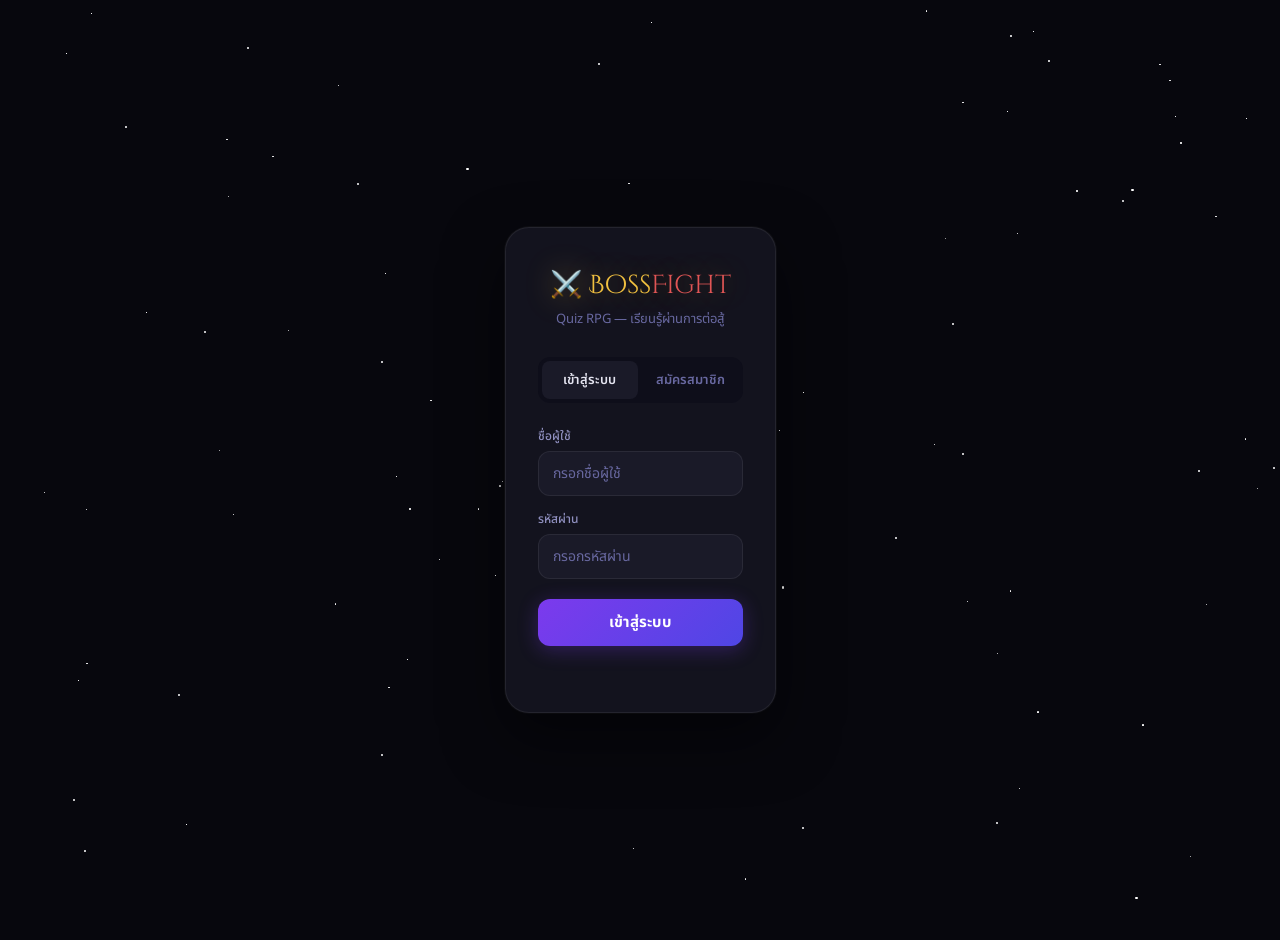
==== commit 18af6a98: "Add files via upload" ====
--- a/index.html
+++ b/index.html
@@ -61,7 +61,7 @@
     </div>
   </div>
 </div>
-
+  
 <!-- ═══════════════════════════════════════════
      MAIN APP
 ═══════════════════════════════════════════ -->
@@ -108,14 +108,14 @@
     <button class="tab active" id="tab-home"      onclick="showTab('home')">🏠 หลัก</button>
     <button class="tab"        id="tab-skills"    onclick="showTab('skills')">✨ สกิล</button>
     <button class="tab"        id="tab-inventory" onclick="showTab('inventory')">🎒 ไอเทม</button>
-    <button class="tab"        id="tab-board"     onclick="showTab('board')">📊 อันดับ</button>
+    <!-- <button class="tab"        id="tab-board"     onclick="showTab('board')">📊 อันดับ</button> -->
   </div>
 
   <!-- ═══════════════ HOME ═══════════════ -->
   <div id="screen-home">
     <div class="home-hero">
       <div class="home-title">เลือกบอสที่จะต่อสู้</div>
-      <div class="home-sub">ตอบถูก → ดีลดาเมจ | ตอบผิด → โดนตี | Streak → โบนัสคูณ</div>
+      <!-- <div class="home-sub">ตอบถูก → ดีลดาเมจ | ตอบผิด → โดนตี | Streak → โบนัสคูณ</div> -->
       <div class="player-greeting" id="player-name-display">สวัสดี!</div>
     </div>
 
@@ -337,7 +337,6 @@
     <div id="board-list"></div>
   </div>
 
-</div><!-- /app -->
 
 <script src="game.js"></script>
 </body>
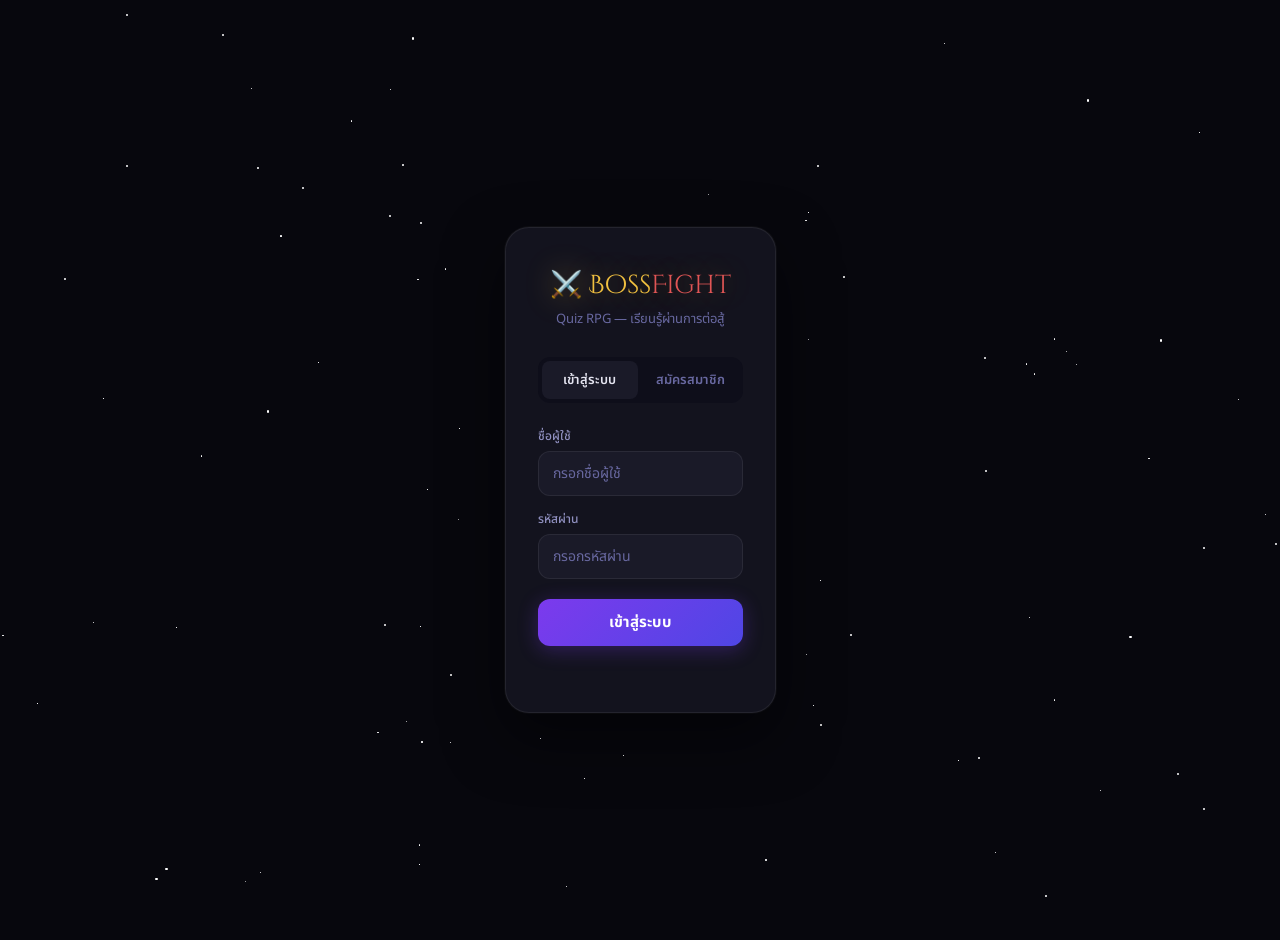
==== commit f9687117: "Add files via upload" ====
--- a/index.html
+++ b/index.html
@@ -24,9 +24,8 @@
   </div>
 </div>
 
-<!-- ═══════════════════════════════════════════
-     LOGIN SCREEN
-═══════════════════════════════════════════ -->
+
+     <!-- LOGIN SCREEN -->
 <div id="login-screen">
   <div class="stars" style="position:fixed;inset:0;pointer-events:none;z-index:0"></div>
   <div style="position:relative;z-index:1;min-height:100vh;display:flex;align-items:center;justify-content:center;padding:20px">
@@ -329,15 +328,15 @@
   </div>
 
   <!-- ═══════════════ LEADERBOARD ═══════════════ -->
-  <div id="screen-board" style="display:none">
+  <!-- <div id="screen-board" style="display:none">
     <div style="margin-bottom:12px">
       <div style="font-size:15px;font-weight:700;color:var(--text)">📊 อันดับผู้เล่น</div>
       <div style="font-size:12px;color:var(--muted)">เรียงตามคะแนนสะสมทั้งหมด</div>
     </div>
     <div id="board-list"></div>
-  </div>
-
-
+  </div> -->
+
+  
 <script src="game.js"></script>
 </body>
 </html>
